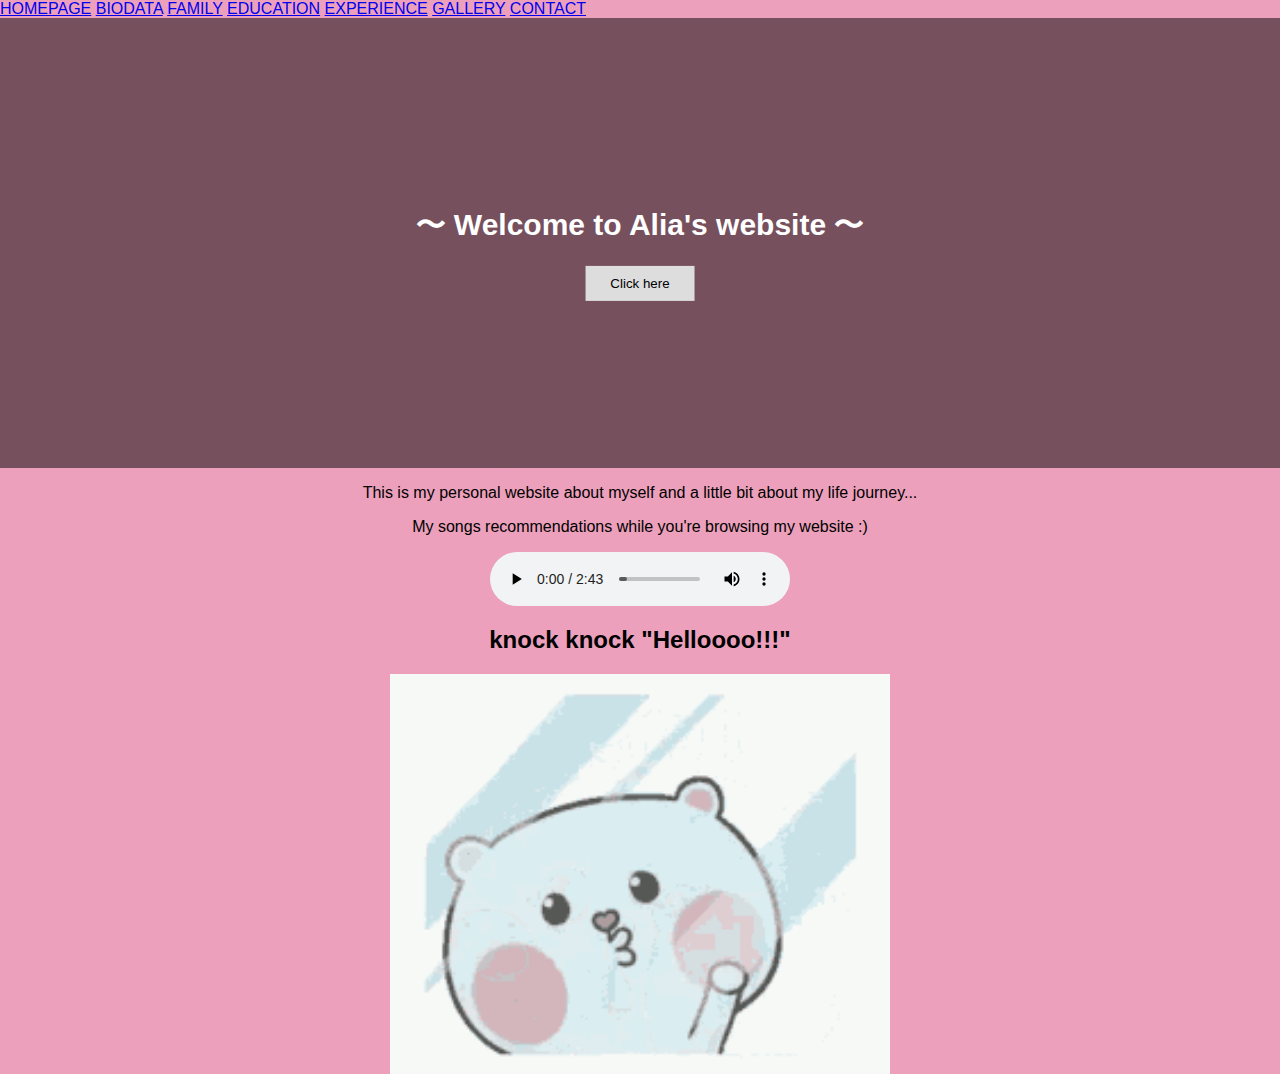
==== Index.html @ 5dbf3e59 "Add files via upload" ====
<html>
    <head>
        <link rel="stylesheet" href="css/style.css">
    </head>

<title>HOMEPAGE</title>

<head>
    <style>
        body {
            background-color: #ECA0BB;
        }
    </style>
</head>

<!--internal link-->
<!--Target atttribute_blank_self_parent_top-->
<meta name="viewport" content="width-device-width, initial-scale=1">
<body>
    <div class="topnav">
      <a class= "active" href="Index.html" target="_blank">HOMEPAGE</a>
      <a href="Biodata.html" target="_blank">BIODATA</a>
      <a href="Family.html" target="_blank">FAMILY</a>
      <a href="Education.html" target="_blank">EDUCATION</a>
      <a href="Experience.html" target="_blank">EXPERIENCE</a>
      <a href="Gallery.html" target="_blank">GALLERY</a>
      <a href="Contact.html" target="_blank">CONTACT</a>
    </div>

    <head>
        <meta name="viewport" content="width=device-width, initial-scale=1">
        <style>
        body, html {
          height: 100%;
          margin: 0;
          font-family:'Franklin Gothic Medium', 'Arial Narrow', Arial, sans-serif;
        }
        
        .hero-image {
          background-image: linear-gradient(rgba(0, 0, 0, 0.5), rgba(0, 0, 0, 0.5)), url("https://i.pinimg.com/564x/fc/09/43/fc0943f8c0df27f82c8ff738eeae4ce3.jpg");
          height: 50%;
          background-position: center;
          background-repeat: no-repeat;
          background-size: cover;
          position: relative;
        }
        
        .hero-text {
          text-align: center;
          position: absolute;
          top: 50%;
          left: 50%;
          transform: translate(-50%, -50%);
          color: white;
        }
        
        .hero-text button {
          border: none;
          outline: 0;
          display: inline-block;
          padding: 10px 25px;
          color: black;
          background-color: #ddd;
          text-align: center;
          cursor: pointer;
        }
        
        .hero-text button:hover {
          background-color: #555;
          color: white;
        }
        </style>
        </head>
        <body>
        
        <div class="hero-image">
          <div class="hero-text">
            <h1 style="font-size:30px">〜 Welcome to Alia's website 〜</h1>
            <a href="Biodata.html"><button>Click here</button></a> 
          </div>
        </div>
        <div style="text-align:center">
        <p>This is my personal website about myself and a little bit about my life journey...</p>
        
        </body>
        <div style="text-align:center">
        <p>My songs recommendations while you're browsing my website :)</p>

        <div style="text-align: center;">
          <audio controls autoplay>
              <source src="AUDIO/Nonsense.mp3" type="audio/ogg">
              <source src="AUDIO/Nonsense.mp3"type="audio/mpeg">
            
            </audio>
            
          <html>
<body>
<h2>knock knock "Helloooo!!!"</h2>

<img src="IMAGES/Hello.gif" alt="Computer man" style="width:500px;height:400px;">

</body>
<html>
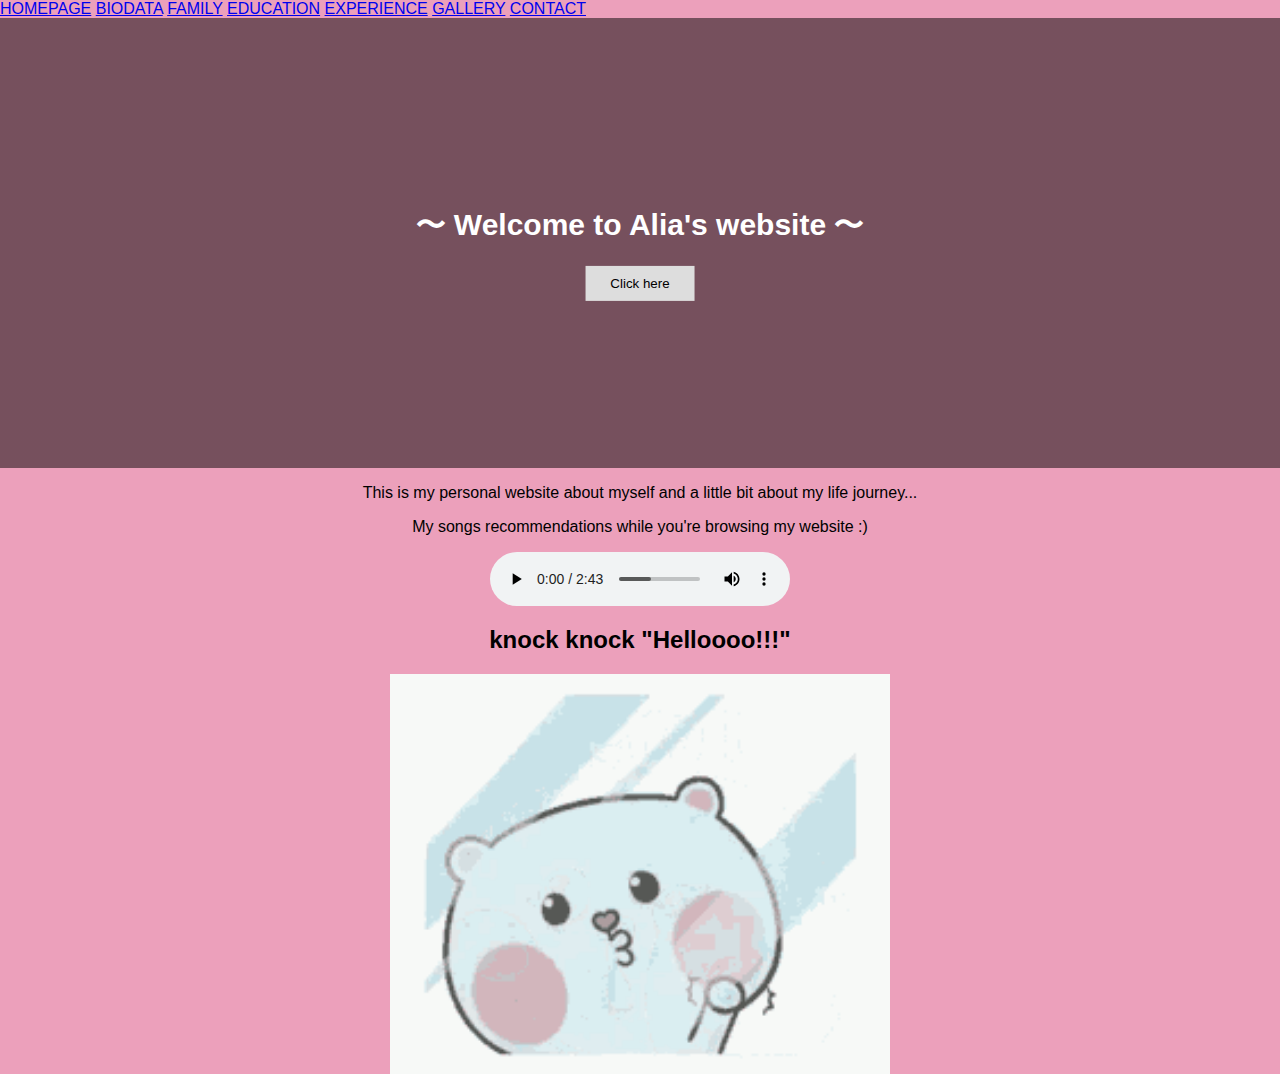
==== commit c13fffb9: "Add files via upload" ====
--- a/Index.html
+++ b/Index.html
@@ -17,15 +17,15 @@
 <!--Target atttribute_blank_self_parent_top-->
 <meta name="viewport" content="width-device-width, initial-scale=1">
 <body>
-    <div class="topnav">
-      <a class= "active" href="Index.html" target="_blank">HOMEPAGE</a>
-      <a href="Biodata.html" target="_blank">BIODATA</a>
-      <a href="Family.html" target="_blank">FAMILY</a>
-      <a href="Education.html" target="_blank">EDUCATION</a>
-      <a href="Experience.html" target="_blank">EXPERIENCE</a>
-      <a href="Gallery.html" target="_blank">GALLERY</a>
-      <a href="Contact.html" target="_blank">CONTACT</a>
-    </div>
+  <div class="topnav">
+    <a class= "active" href="Index.html" target="_blank">HOMEPAGE</a>
+    <a href="Biodata.html" target="_blank">BIODATA</a>
+    <a href="Family.html" target="_blank">FAMILY</a>
+    <a href="Education.html" target="_blank">EDUCATION</a>
+    <a href="Experience.html" target="_blank">EXPERIENCE</a>
+    <a href="Gallery.html" target="_blank">GALLERY</a>
+    <a href="Contact.html" target="_blank">CONTACT</a>
+  </div>
 
     <head>
         <meta name="viewport" content="width=device-width, initial-scale=1">
